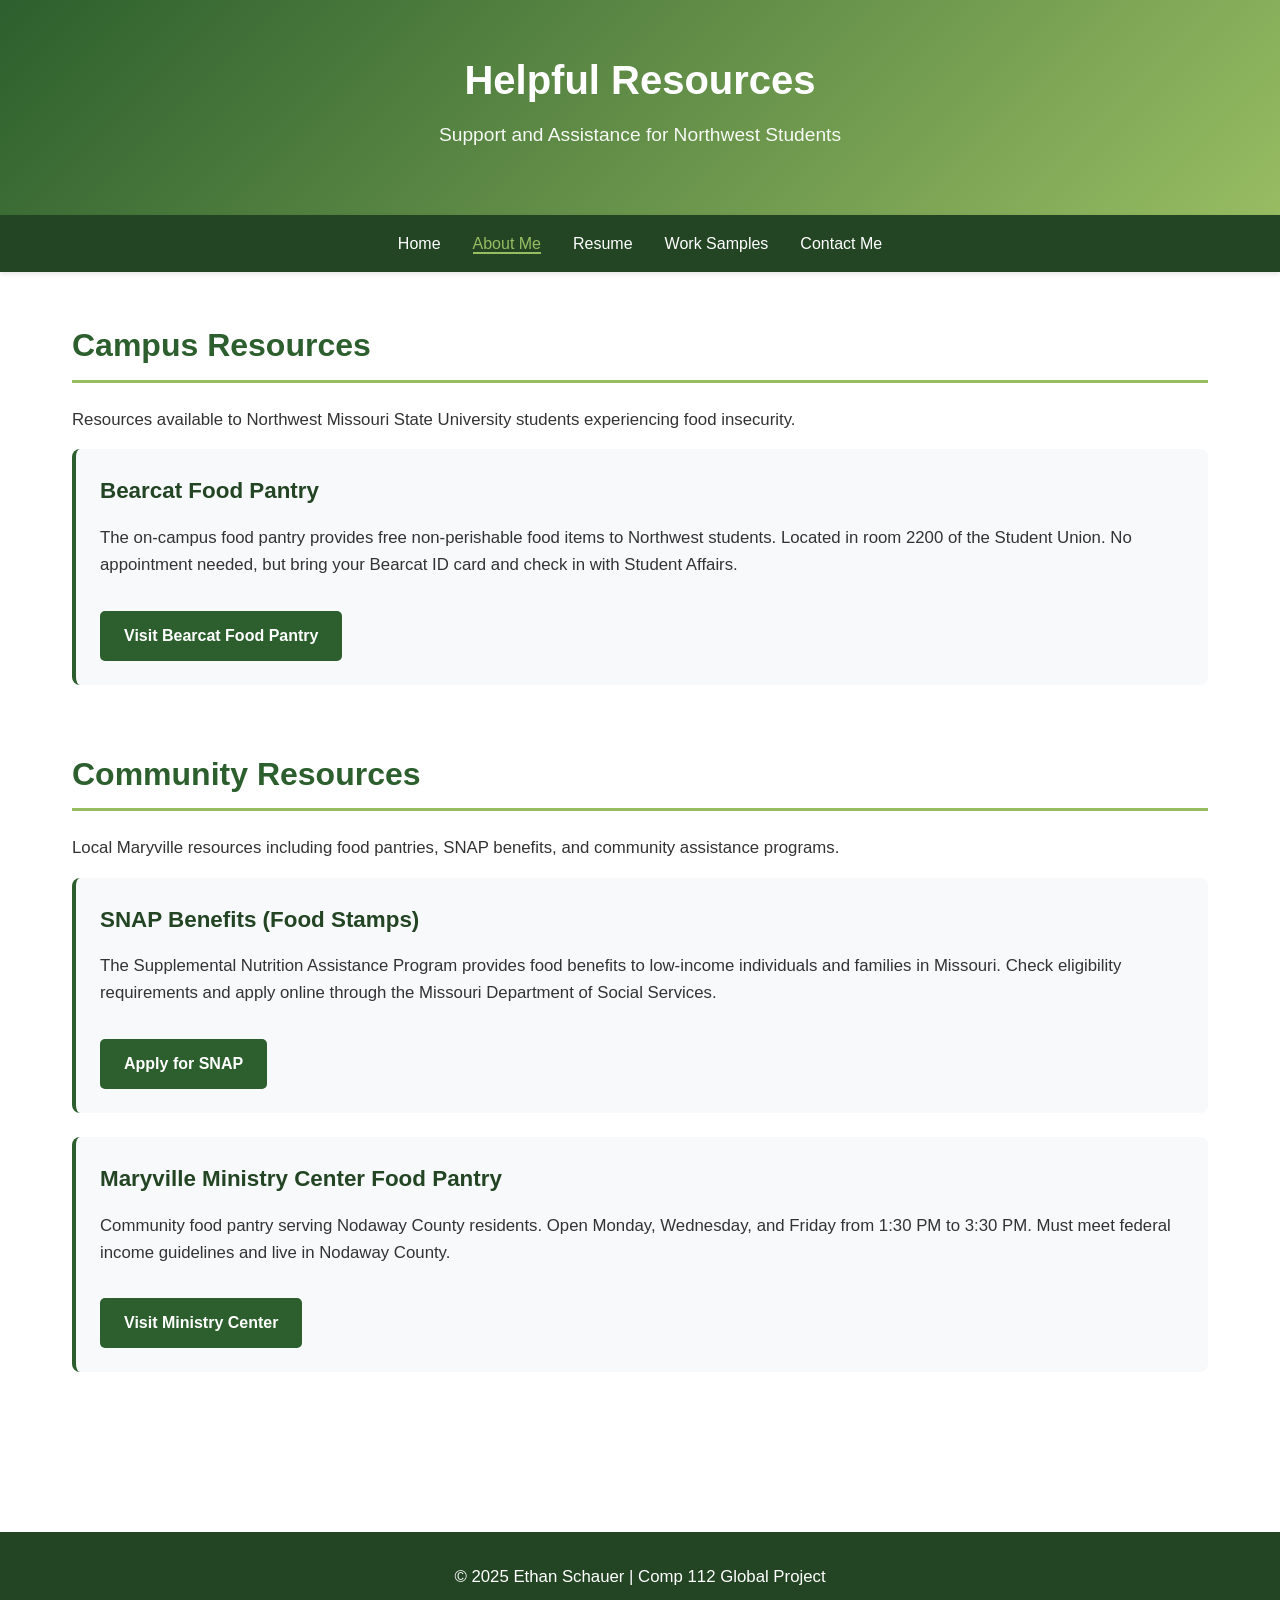
==== about-me.html @ 9686998f "Start" ====
<!DOCTYPE html>
<html lang="en">
<head>
    <meta charset="UTF-8">
    <meta name="viewport" content="width=device-width, initial-scale=1.0">
    <title>Helpful Resources - Food Insecurity at Northwest</title>
    <style>
        * {
            margin: 0;
            padding: 0;
            box-sizing: border-box;
        }

        body {
            font-family: 'Segoe UI', Tahoma, Geneva, Verdana, sans-serif;
            line-height: 1.6;
            color: #333;
        }

        header {
            background: linear-gradient(135deg, #2c5f2d 0%, #97bc62 100%);
            color: white;
            padding: 3rem 2rem;
            text-align: center;
            box-shadow: 0 2px 10px rgba(0,0,0,0.1);
        }

        header h1 {
            font-size: 2.5rem;
            margin-bottom: 0.5rem;
        }

        header p {
            font-size: 1.2rem;
            opacity: 0.95;
        }

        nav {
            background: #234524;
            padding: 1rem;
            position: sticky;
            top: 0;
            z-index: 100;
            box-shadow: 0 2px 5px rgba(0,0,0,0.1);
        }

        nav ul {
            list-style: none;
            display: flex;
            justify-content: center;
            flex-wrap: wrap;
            gap: 2rem;
        }

        nav a {
            color: white;
            text-decoration: none;
            font-weight: 500;
            transition: color 0.3s;
        }

        nav a:hover {
            color: #97bc62;
        }

        nav a.active {
            color: #97bc62;
            border-bottom: 2px solid #97bc62;
        }

        .container {
            max-width: 1200px;
            margin: 0 auto;
            padding: 3rem 2rem;
        }

        section {
            margin-bottom: 4rem;
        }

        h2 {
            color: #2c5f2d;
            font-size: 2rem;
            margin-bottom: 1.5rem;
            border-bottom: 3px solid #97bc62;
            padding-bottom: 0.5rem;
        }

        h3 {
            color: #234524;
            font-size: 1.4rem;
            margin: 1.5rem 0 1rem;
        }

        p {
            margin-bottom: 1rem;
            font-size: 1.05rem;
        }

        .resource-card {
            background: #f8f9fa;
            padding: 1.5rem;
            border-radius: 8px;
            border-left: 4px solid #2c5f2d;
            margin-bottom: 1.5rem;
        }

        .resource-card h3 {
            margin-top: 0;
        }

        .btn {
            display: inline-block;
            background: #2c5f2d;
            color: white;
            padding: 0.75rem 1.5rem;
            border-radius: 5px;
            text-decoration: none;
            font-weight: bold;
            margin-top: 1rem;
            transition: background 0.3s, transform 0.3s;
        }

        .btn:hover {
            background: #234524;
            transform: translateY(-2px);
        }

        .info-grid {
            display: grid;
            grid-template-columns: repeat(auto-fit, minmax(300px, 1fr));
            gap: 2rem;
            margin: 2rem 0;
        }

        footer {
            background: #234524;
            color: white;
            text-align: center;
            padding: 2rem;
            margin-top: 3rem;
        }

        @media (max-width: 768px) {
            header h1 {
                font-size: 2rem;
            }

            nav ul {
                flex-direction: column;
                gap: 0.5rem;
            }

            .container {
                padding: 2rem 1rem;
            }
        }
    </style>
</head>
<body>
    <header>
        <h1>Helpful Resources</h1>
        <p>Support and Assistance for Northwest Students</p>
    </header>

    <nav>
        <ul>
            <li><a href="index.html">Home</a></li>
            <li><a href="about-me.html" class="active">About Me</a></li>
            <li><a href="resume.html">Resume</a></li>
            <li><a href="work-samples.html">Work Samples</a></li>
            <li><a href="contact.html">Contact Me</a></li>
        </ul>
    </nav>

    <div class="container">
        <section>
            <h2>Campus Resources</h2>
            <p>Resources available to Northwest Missouri State University students experiencing food insecurity.</p>
        
            <div class="resource-card">
                <h3>Bearcat Food Pantry</h3>
                <p>The on-campus food pantry provides free non-perishable food items to Northwest students. Located in room 2200 of the Student Union. No appointment needed, but bring your Bearcat ID card and check in with Student Affairs.</p>
                <a href="https://www.nwmissouri.edu/studentaffairs/foodpantry/index.htm" class="btn" target="_blank">Visit Bearcat Food Pantry</a>
            </div>
        </section>

        <section>
            <h2>Community Resources</h2>
            <p>Local Maryville resources including food pantries, SNAP benefits, and community assistance programs.</p>
        
            <div class="resource-card">
                <h3>SNAP Benefits (Food Stamps)</h3>
                <p>The Supplemental Nutrition Assistance Program provides food benefits to low-income individuals and families in Missouri. Check eligibility requirements and apply online through the Missouri Department of Social Services.</p>
                <a href="https://mydss.mo.gov/food-assistance/apply-for-snap" class="btn" target="_blank">Apply for SNAP</a>
            </div>
        
            <div class="resource-card">
                <h3>Maryville Ministry Center Food Pantry</h3>
                <p>Community food pantry serving Nodaway County residents. Open Monday, Wednesday, and Friday from 1:30 PM to 3:30 PM. Must meet federal income guidelines and live in Nodaway County.</p>
                <a href="https://www.maryvilleministrycenter.com/" class="btn" target="_blank">Visit Ministry Center</a>
            </div>
        </section>
    </div>

    <footer>
        <p>&copy;  2025 Ethan Schauer | Comp 112 Global Project</p>
    </footer>
</body>
</html>
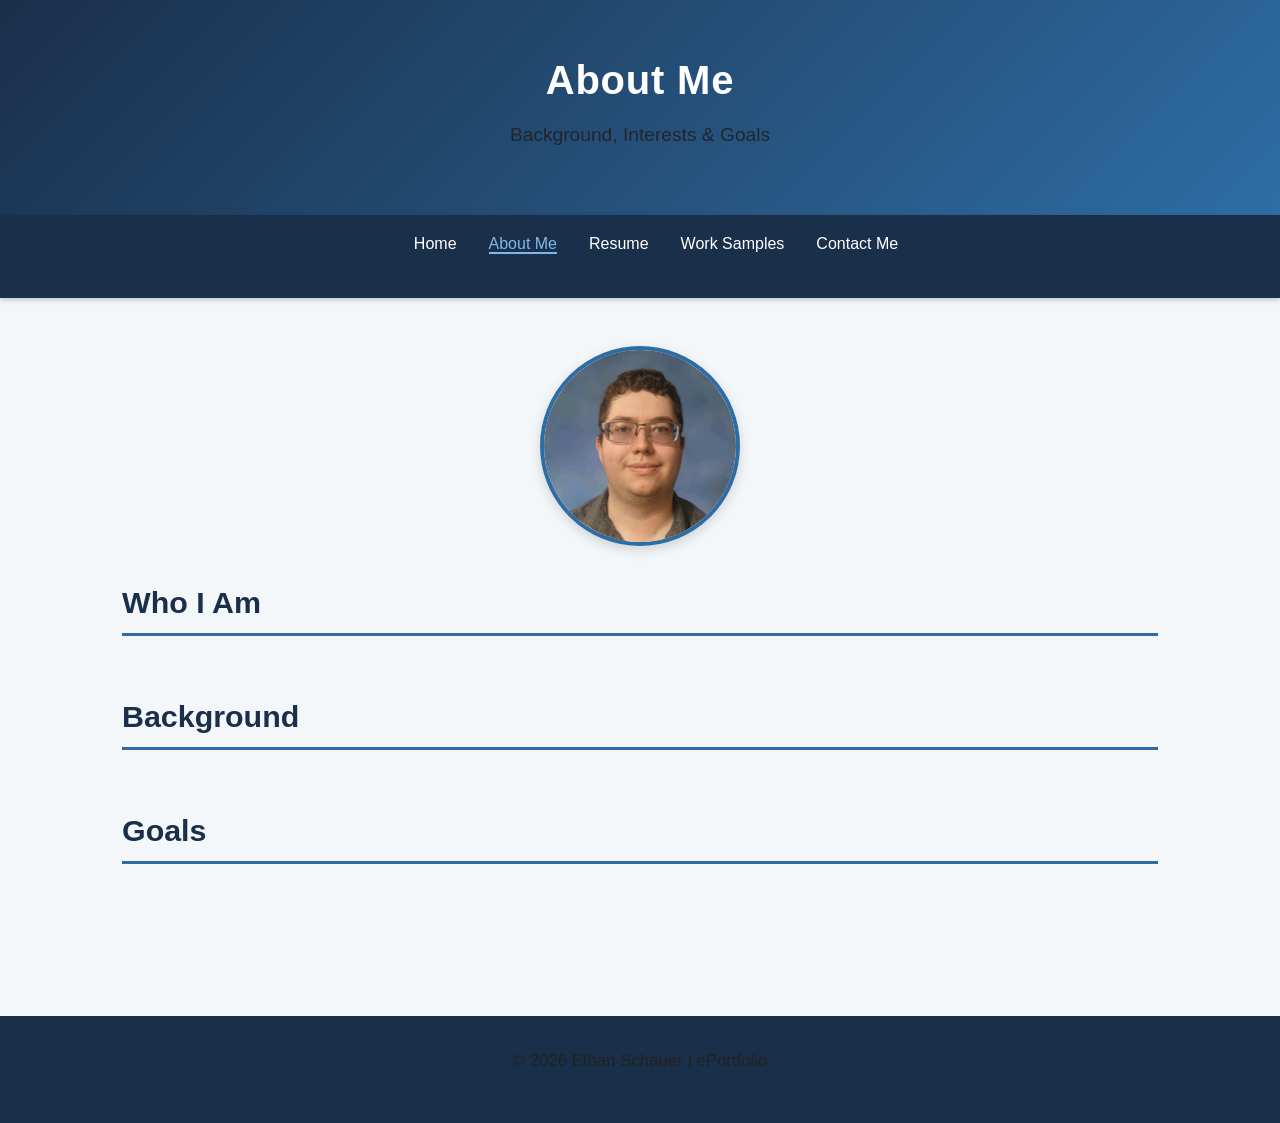
==== commit 21f4c8a6: "css redux 1" ====
--- a/about-me.html
+++ b/about-me.html
@@ -3,164 +3,14 @@
 <head>
     <meta charset="UTF-8">
     <meta name="viewport" content="width=device-width, initial-scale=1.0">
-    <title>Helpful Resources - Food Insecurity at Northwest</title>
-    <style>
-        * {
-            margin: 0;
-            padding: 0;
-            box-sizing: border-box;
-        }
-
-        body {
-            font-family: 'Segoe UI', Tahoma, Geneva, Verdana, sans-serif;
-            line-height: 1.6;
-            color: #333;
-        }
-
-        header {
-            background: linear-gradient(135deg, #2c5f2d 0%, #97bc62 100%);
-            color: white;
-            padding: 3rem 2rem;
-            text-align: center;
-            box-shadow: 0 2px 10px rgba(0,0,0,0.1);
-        }
-
-        header h1 {
-            font-size: 2.5rem;
-            margin-bottom: 0.5rem;
-        }
-
-        header p {
-            font-size: 1.2rem;
-            opacity: 0.95;
-        }
-
-        nav {
-            background: #234524;
-            padding: 1rem;
-            position: sticky;
-            top: 0;
-            z-index: 100;
-            box-shadow: 0 2px 5px rgba(0,0,0,0.1);
-        }
-
-        nav ul {
-            list-style: none;
-            display: flex;
-            justify-content: center;
-            flex-wrap: wrap;
-            gap: 2rem;
-        }
-
-        nav a {
-            color: white;
-            text-decoration: none;
-            font-weight: 500;
-            transition: color 0.3s;
-        }
-
-        nav a:hover {
-            color: #97bc62;
-        }
-
-        nav a.active {
-            color: #97bc62;
-            border-bottom: 2px solid #97bc62;
-        }
-
-        .container {
-            max-width: 1200px;
-            margin: 0 auto;
-            padding: 3rem 2rem;
-        }
-
-        section {
-            margin-bottom: 4rem;
-        }
-
-        h2 {
-            color: #2c5f2d;
-            font-size: 2rem;
-            margin-bottom: 1.5rem;
-            border-bottom: 3px solid #97bc62;
-            padding-bottom: 0.5rem;
-        }
-
-        h3 {
-            color: #234524;
-            font-size: 1.4rem;
-            margin: 1.5rem 0 1rem;
-        }
-
-        p {
-            margin-bottom: 1rem;
-            font-size: 1.05rem;
-        }
-
-        .resource-card {
-            background: #f8f9fa;
-            padding: 1.5rem;
-            border-radius: 8px;
-            border-left: 4px solid #2c5f2d;
-            margin-bottom: 1.5rem;
-        }
-
-        .resource-card h3 {
-            margin-top: 0;
-        }
-
-        .btn {
-            display: inline-block;
-            background: #2c5f2d;
-            color: white;
-            padding: 0.75rem 1.5rem;
-            border-radius: 5px;
-            text-decoration: none;
-            font-weight: bold;
-            margin-top: 1rem;
-            transition: background 0.3s, transform 0.3s;
-        }
-
-        .btn:hover {
-            background: #234524;
-            transform: translateY(-2px);
-        }
-
-        .info-grid {
-            display: grid;
-            grid-template-columns: repeat(auto-fit, minmax(300px, 1fr));
-            gap: 2rem;
-            margin: 2rem 0;
-        }
-
-        footer {
-            background: #234524;
-            color: white;
-            text-align: center;
-            padding: 2rem;
-            margin-top: 3rem;
-        }
-
-        @media (max-width: 768px) {
-            header h1 {
-                font-size: 2rem;
-            }
-
-            nav ul {
-                flex-direction: column;
-                gap: 0.5rem;
-            }
-
-            .container {
-                padding: 2rem 1rem;
-            }
-        }
-    </style>
+    <title>About Me | Ethan Schauer</title>
+    <link rel="stylesheet" href="styles.css">
 </head>
 <body>
+
     <header>
-        <h1>Helpful Resources</h1>
-        <p>Support and Assistance for Northwest Students</p>
+        <h1>About Me</h1>
+        <p>Background, Interests &amp; Goals</p>
     </header>
 
     <nav>
@@ -174,37 +24,28 @@
     </nav>
 
     <div class="container">
-        <section>
-            <h2>Campus Resources</h2>
-            <p>Resources available to Northwest Missouri State University students experiencing food insecurity.</p>
-        
-            <div class="resource-card">
-                <h3>Bearcat Food Pantry</h3>
-                <p>The on-campus food pantry provides free non-perishable food items to Northwest students. Located in room 2200 of the Student Union. No appointment needed, but bring your Bearcat ID card and check in with Student Affairs.</p>
-                <a href="https://www.nwmissouri.edu/studentaffairs/foodpantry/index.htm" class="btn" target="_blank">Visit Bearcat Food Pantry</a>
-            </div>
+
+        <section id="bio">
+            <img src="headshot.jpg" alt="Ethan Schauer" class="about-photo">
+            <h2>Who I Am</h2>
+            <p><!-- Biography placeholder --></p>
         </section>
 
-        <section>
-            <h2>Community Resources</h2>
-            <p>Local Maryville resources including food pantries, SNAP benefits, and community assistance programs.</p>
-        
-            <div class="resource-card">
-                <h3>SNAP Benefits (Food Stamps)</h3>
-                <p>The Supplemental Nutrition Assistance Program provides food benefits to low-income individuals and families in Missouri. Check eligibility requirements and apply online through the Missouri Department of Social Services.</p>
-                <a href="https://mydss.mo.gov/food-assistance/apply-for-snap" class="btn" target="_blank">Apply for SNAP</a>
-            </div>
-        
-            <div class="resource-card">
-                <h3>Maryville Ministry Center Food Pantry</h3>
-                <p>Community food pantry serving Nodaway County residents. Open Monday, Wednesday, and Friday from 1:30 PM to 3:30 PM. Must meet federal income guidelines and live in Nodaway County.</p>
-                <a href="https://www.maryvilleministrycenter.com/" class="btn" target="_blank">Visit Ministry Center</a>
-            </div>
+        <section id="background">
+            <h2>Background</h2>
+            <p><!-- Additional background placeholder --></p>
         </section>
+
+        <section id="goals">
+            <h2>Goals</h2>
+            <p><!-- Career goals placeholder --></p>
+        </section>
+
     </div>
 
     <footer>
-        <p>&copy;  2025 Ethan Schauer | Comp 112 Global Project</p>
+        <p>&copy; 2026 Ethan Schauer | ePortfolio</p>
     </footer>
+
 </body>
-</html>+</html>
--- a/styles.css
+++ b/styles.css
@@ -0,0 +1,305 @@
+/* ============================================
+   Ethan Schauer - ePortfolio Stylesheet
+   Color Scheme: Navy & Steel Blue (Option A)
+   ============================================ */
+
+/* --- Color Variables --- */
+:root {
+    --navy:       #1a2f4a;   /* Header, footer, nav background */
+    --steel-blue: #2e6da4;   /* Accent, buttons, section borders */
+    --steel-hover:#245a8a;   /* Button hover */
+    --light-blue: #e8f1f8;   /* Card backgrounds */
+    --text-dark:  #222222;   /* Body text */
+    --text-light: #ffffff;   /* Text on dark backgrounds */
+    --text-muted: #555555;   /* Secondary text */
+    --border:     #d0dce8;   /* Subtle borders */
+    --bg:         #f4f7fa;   /* Page background */
+}
+
+/* --- Reset --- */
+* {
+    margin: 0;
+    padding: 0;
+    box-sizing: border-box;
+}
+
+/* --- Base --- */
+body {
+    font-family: 'Segoe UI', Tahoma, Geneva, Verdana, sans-serif;
+    line-height: 1.6;
+    color: var(--text-dark);
+    background-color: var(--bg);
+}
+
+/* --- Header --- */
+header {
+    background: linear-gradient(135deg, var(--navy) 0%, var(--steel-blue) 100%);
+    color: var(--text-light);
+    padding: 3rem 2rem;
+    text-align: center;
+    box-shadow: 0 2px 10px rgba(0,0,0,0.15);
+}
+
+header h1 {
+    font-size: 2.5rem;
+    margin-bottom: 0.5rem;
+    letter-spacing: 0.02em;
+}
+
+header p {
+    font-size: 1.2rem;
+    opacity: 0.9;
+}
+
+/* --- Navigation --- */
+nav {
+    background: var(--navy);
+    padding: 1rem;
+    position: sticky;
+    top: 0;
+    z-index: 100;
+    box-shadow: 0 2px 5px rgba(0,0,0,0.2);
+}
+
+nav ul {
+    list-style: none;
+    display: flex;
+    justify-content: center;
+    flex-wrap: wrap;
+    gap: 2rem;
+}
+
+nav a {
+    color: var(--text-light);
+    text-decoration: none;
+    font-weight: 500;
+    font-size: 1rem;
+    transition: color 0.3s;
+}
+
+nav a:hover {
+    color: #7eb8e8;
+}
+
+nav a.active {
+    color: #7eb8e8;
+    border-bottom: 2px solid #7eb8e8;
+}
+
+/* --- Layout --- */
+.container {
+    max-width: 1100px;
+    margin: 0 auto;
+    padding: 3rem 2rem;
+}
+
+section {
+    margin-bottom: 3.5rem;
+}
+
+/* --- Typography --- */
+h2 {
+    color: var(--navy);
+    font-size: 1.9rem;
+    margin-bottom: 1.25rem;
+    border-bottom: 3px solid var(--steel-blue);
+    padding-bottom: 0.4rem;
+}
+
+h3 {
+    color: var(--steel-blue);
+    font-size: 1.3rem;
+    margin: 1.25rem 0 0.75rem;
+}
+
+p {
+    margin-bottom: 1rem;
+    font-size: 1.05rem;
+    color: var(--text-dark);
+}
+
+ul {
+    margin-left: 2rem;
+    margin-bottom: 1rem;
+}
+
+li {
+    margin-bottom: 0.5rem;
+    font-size: 1.05rem;
+}
+
+/* --- Cards --- */
+.card {
+    background: white;
+    padding: 1.5rem;
+    border-radius: 8px;
+    border-left: 4px solid var(--steel-blue);
+    margin-bottom: 1.5rem;
+    box-shadow: 0 2px 6px rgba(0,0,0,0.06);
+}
+
+.card h3 {
+    margin-top: 0;
+}
+
+/* --- Grid Layouts --- */
+.grid {
+    display: grid;
+    grid-template-columns: repeat(auto-fit, minmax(280px, 1fr));
+    gap: 2rem;
+    margin: 2rem 0;
+}
+
+/* --- Buttons --- */
+.btn {
+    display: inline-block;
+    background: var(--steel-blue);
+    color: var(--text-light);
+    padding: 0.75rem 1.5rem;
+    border-radius: 5px;
+    text-decoration: none;
+    font-weight: bold;
+    margin-top: 1rem;
+    transition: background 0.3s, transform 0.3s;
+}
+
+.btn:hover {
+    background: var(--steel-hover);
+    transform: translateY(-2px);
+}
+
+/* --- Hero / CTA Section --- */
+.cta-section {
+    background: linear-gradient(135deg, var(--navy) 0%, var(--steel-blue) 100%);
+    color: var(--text-light);
+    padding: 3rem;
+    border-radius: 10px;
+    text-align: center;
+    margin-top: 3rem;
+}
+
+.cta-section h2 {
+    color: var(--text-light);
+    border: none;
+    font-size: 2rem;
+    margin-bottom: 1rem;
+}
+
+.cta-section p {
+    color: var(--text-light);
+    font-size: 1.15rem;
+    margin-bottom: 2rem;
+}
+
+.btn-light {
+    display: inline-block;
+    background: white;
+    color: var(--navy);
+    padding: 0.85rem 2rem;
+    border-radius: 5px;
+    text-decoration: none;
+    font-weight: bold;
+    margin: 0.5rem;
+    transition: transform 0.3s, box-shadow 0.3s;
+}
+
+.btn-light:hover {
+    transform: translateY(-2px);
+    box-shadow: 0 4px 10px rgba(0,0,0,0.2);
+}
+
+/* --- Resume Page --- */
+.resume-embed {
+    width: 100%;
+    height: 800px;
+    border: 1px solid var(--border);
+    border-radius: 8px;
+    margin-top: 1rem;
+}
+
+/* --- Work Samples Page --- */
+.sample-card {
+    background: white;
+    border-radius: 10px;
+    padding: 1.75rem;
+    border-left: 4px solid var(--steel-blue);
+    box-shadow: 0 2px 8px rgba(0,0,0,0.07);
+    margin-bottom: 2rem;
+}
+
+.sample-card h3 {
+    margin-top: 0;
+    font-size: 1.35rem;
+}
+
+.sample-tag {
+    display: inline-block;
+    background: var(--light-blue);
+    color: var(--steel-blue);
+    font-size: 0.85rem;
+    font-weight: bold;
+    padding: 0.2rem 0.65rem;
+    border-radius: 20px;
+    margin-bottom: 0.75rem;
+}
+
+/* --- Contact Page --- */
+.contact-card {
+    background: white;
+    border-radius: 10px;
+    padding: 2rem;
+    text-align: center;
+    box-shadow: 0 2px 8px rgba(0,0,0,0.07);
+    border-top: 4px solid var(--steel-blue);
+}
+
+.contact-card h3 {
+    margin-top: 0;
+}
+
+/* --- About Page --- */
+.about-photo {
+    display: block;
+    width: 200px;
+    height: 200px;
+    object-fit: cover;
+    border-radius: 50%;
+    border: 4px solid var(--steel-blue);
+    margin: 0 auto 2rem auto;
+    box-shadow: 0 4px 12px rgba(0,0,0,0.15);
+}
+
+/* --- Footer --- */
+footer {
+    background: var(--navy);
+    color: var(--text-light);
+    text-align: center;
+    padding: 2rem;
+    margin-top: 3rem;
+    font-size: 0.95rem;
+}
+
+/* --- Responsive --- */
+@media (max-width: 768px) {
+    header h1 {
+        font-size: 1.9rem;
+    }
+
+    nav ul {
+        flex-direction: column;
+        align-items: center;
+        gap: 0.75rem;
+    }
+
+    .container {
+        padding: 2rem 1rem;
+    }
+
+    .cta-section {
+        padding: 2rem 1rem;
+    }
+
+    .resume-embed {
+        height: 500px;
+    }
+}
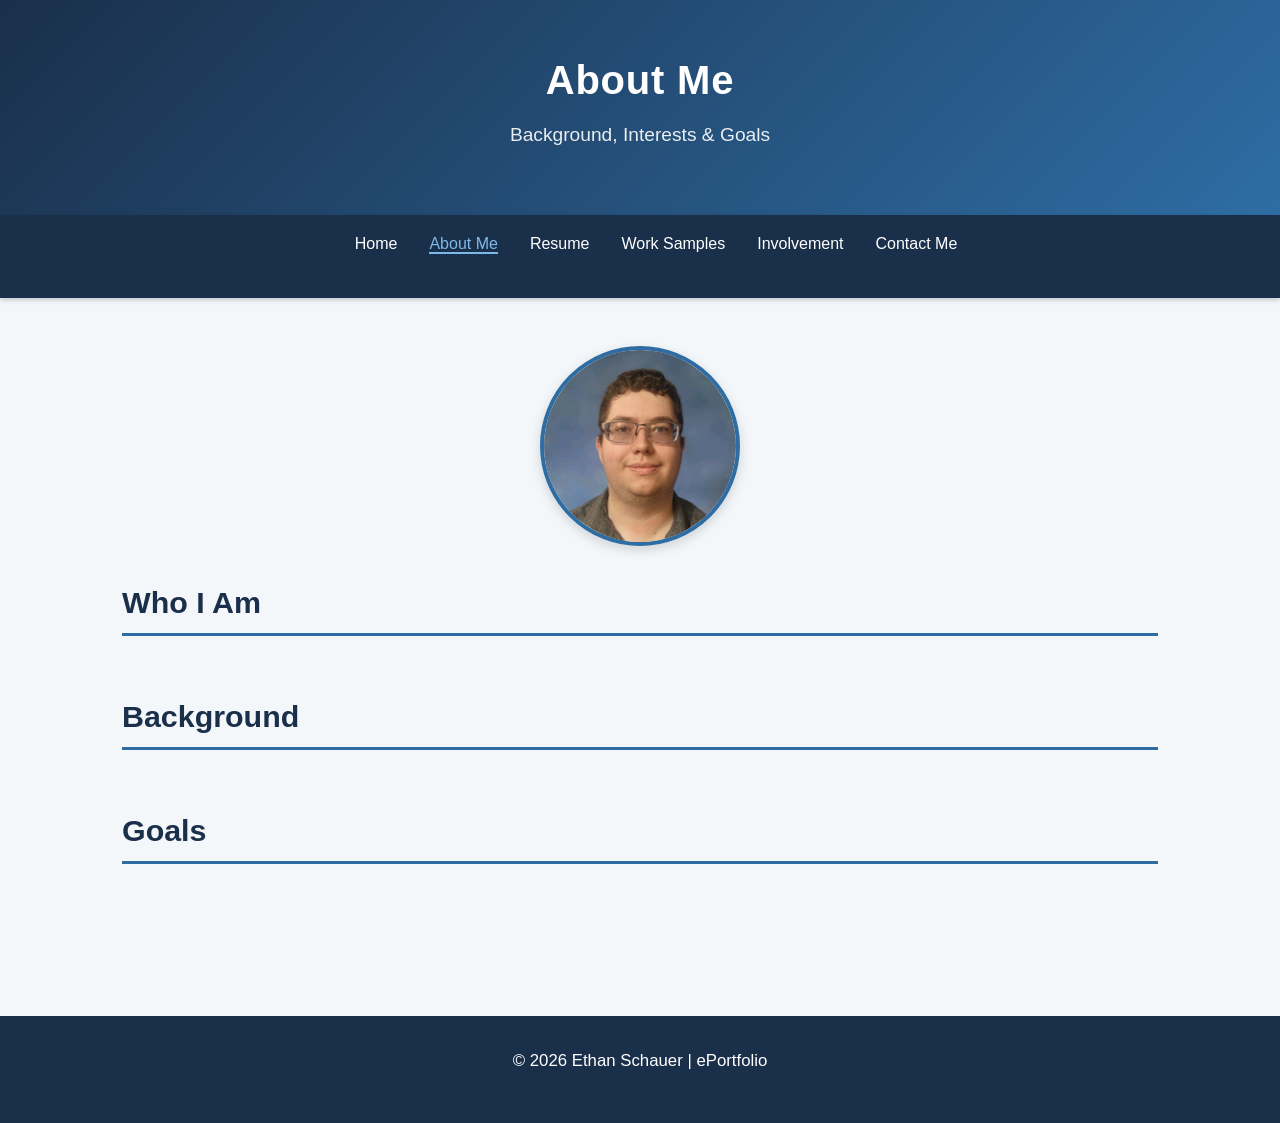
==== commit a0e9c944: "Added involvement.html and updated nav" ====
--- a/about-me.html
+++ b/about-me.html
@@ -19,6 +19,7 @@
             <li><a href="about-me.html" class="active">About Me</a></li>
             <li><a href="resume.html">Resume</a></li>
             <li><a href="work-samples.html">Work Samples</a></li>
+            <li><a href="involvement.html">Involvement</a></li>
             <li><a href="contact.html">Contact Me</a></li>
         </ul>
     </nav>
--- a/styles.css
+++ b/styles.css
@@ -49,6 +49,7 @@
 header p {
     font-size: 1.2rem;
     opacity: 0.9;
+    color: var(--text-light);
 }
 
 /* --- Navigation --- */
@@ -279,6 +280,10 @@
     font-size: 0.95rem;
 }
 
+footer p {
+    color: var(--text-light);
+}
+
 /* --- Responsive --- */
 @media (max-width: 768px) {
     header h1 {
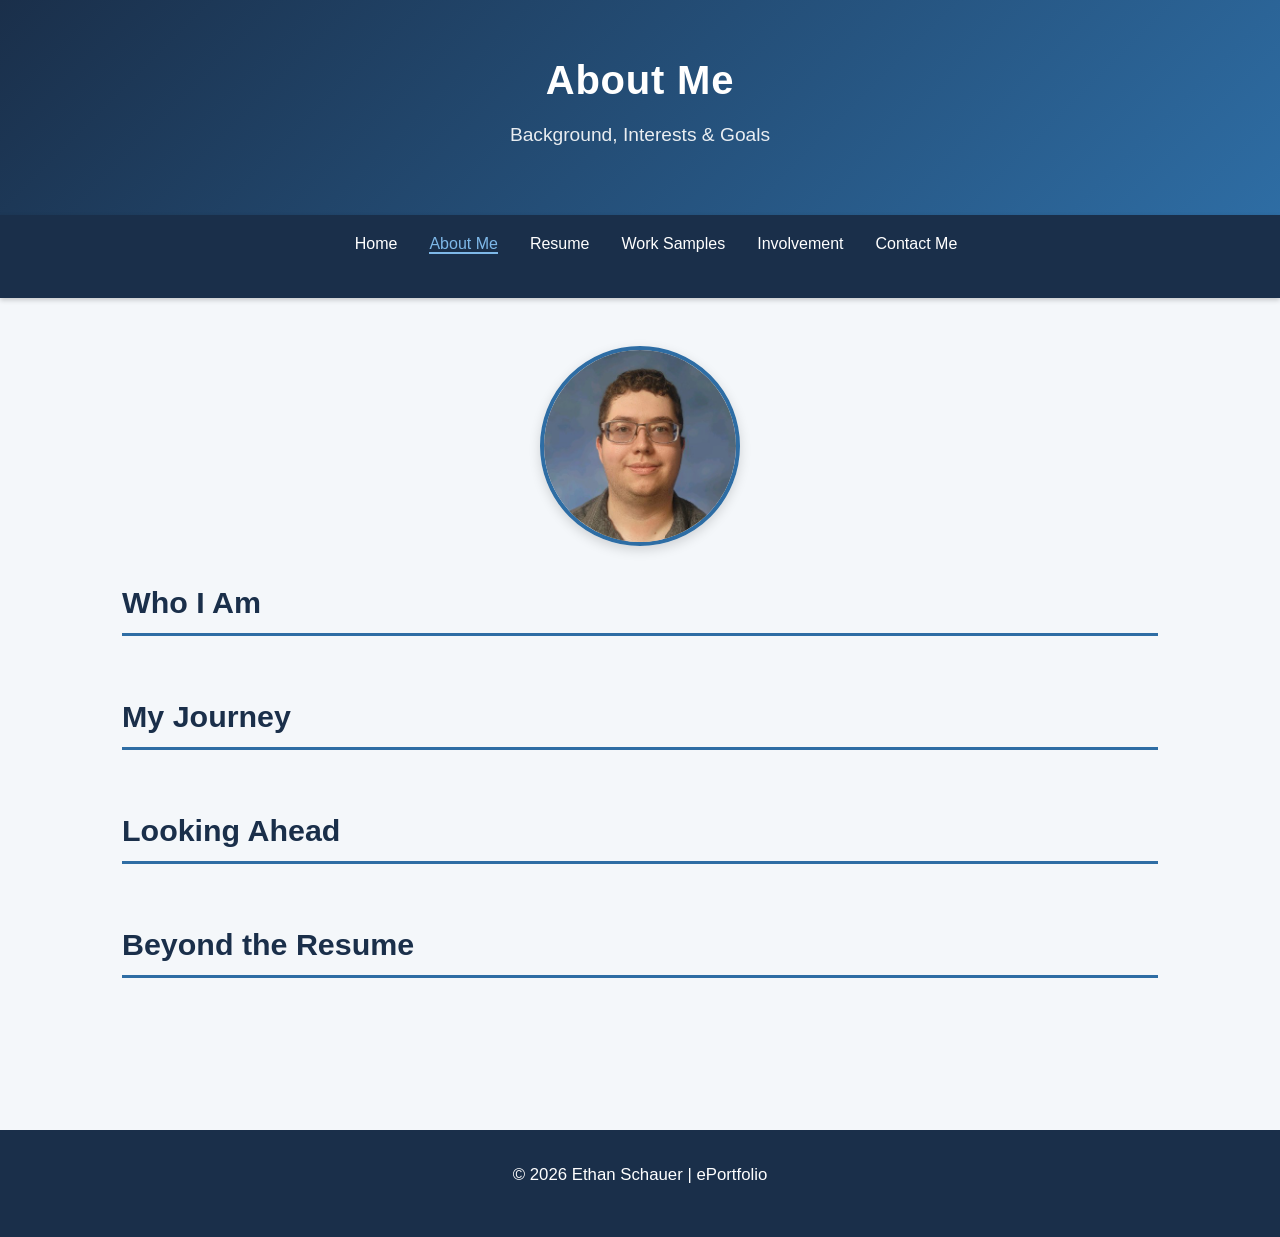
==== commit c6c86b9c: "about-me section cleanup" ====
--- a/about-me.html
+++ b/about-me.html
@@ -32,13 +32,18 @@
             <p><!-- Biography placeholder --></p>
         </section>
 
-        <section id="background">
-            <h2>Background</h2>
+        <section id="my-journey">
+            <h2>My Journey</h2>
             <p><!-- Additional background placeholder --></p>
         </section>
 
-        <section id="goals">
-            <h2>Goals</h2>
+        <section id="looking-ahead">
+            <h2>Looking Ahead</h2>
+            <p><!-- Career goals placeholder --></p>
+        </section>
+
+        <section id="beyond-the-resume">
+            <h2>Beyond the Resume</h2>
             <p><!-- Career goals placeholder --></p>
         </section>
 
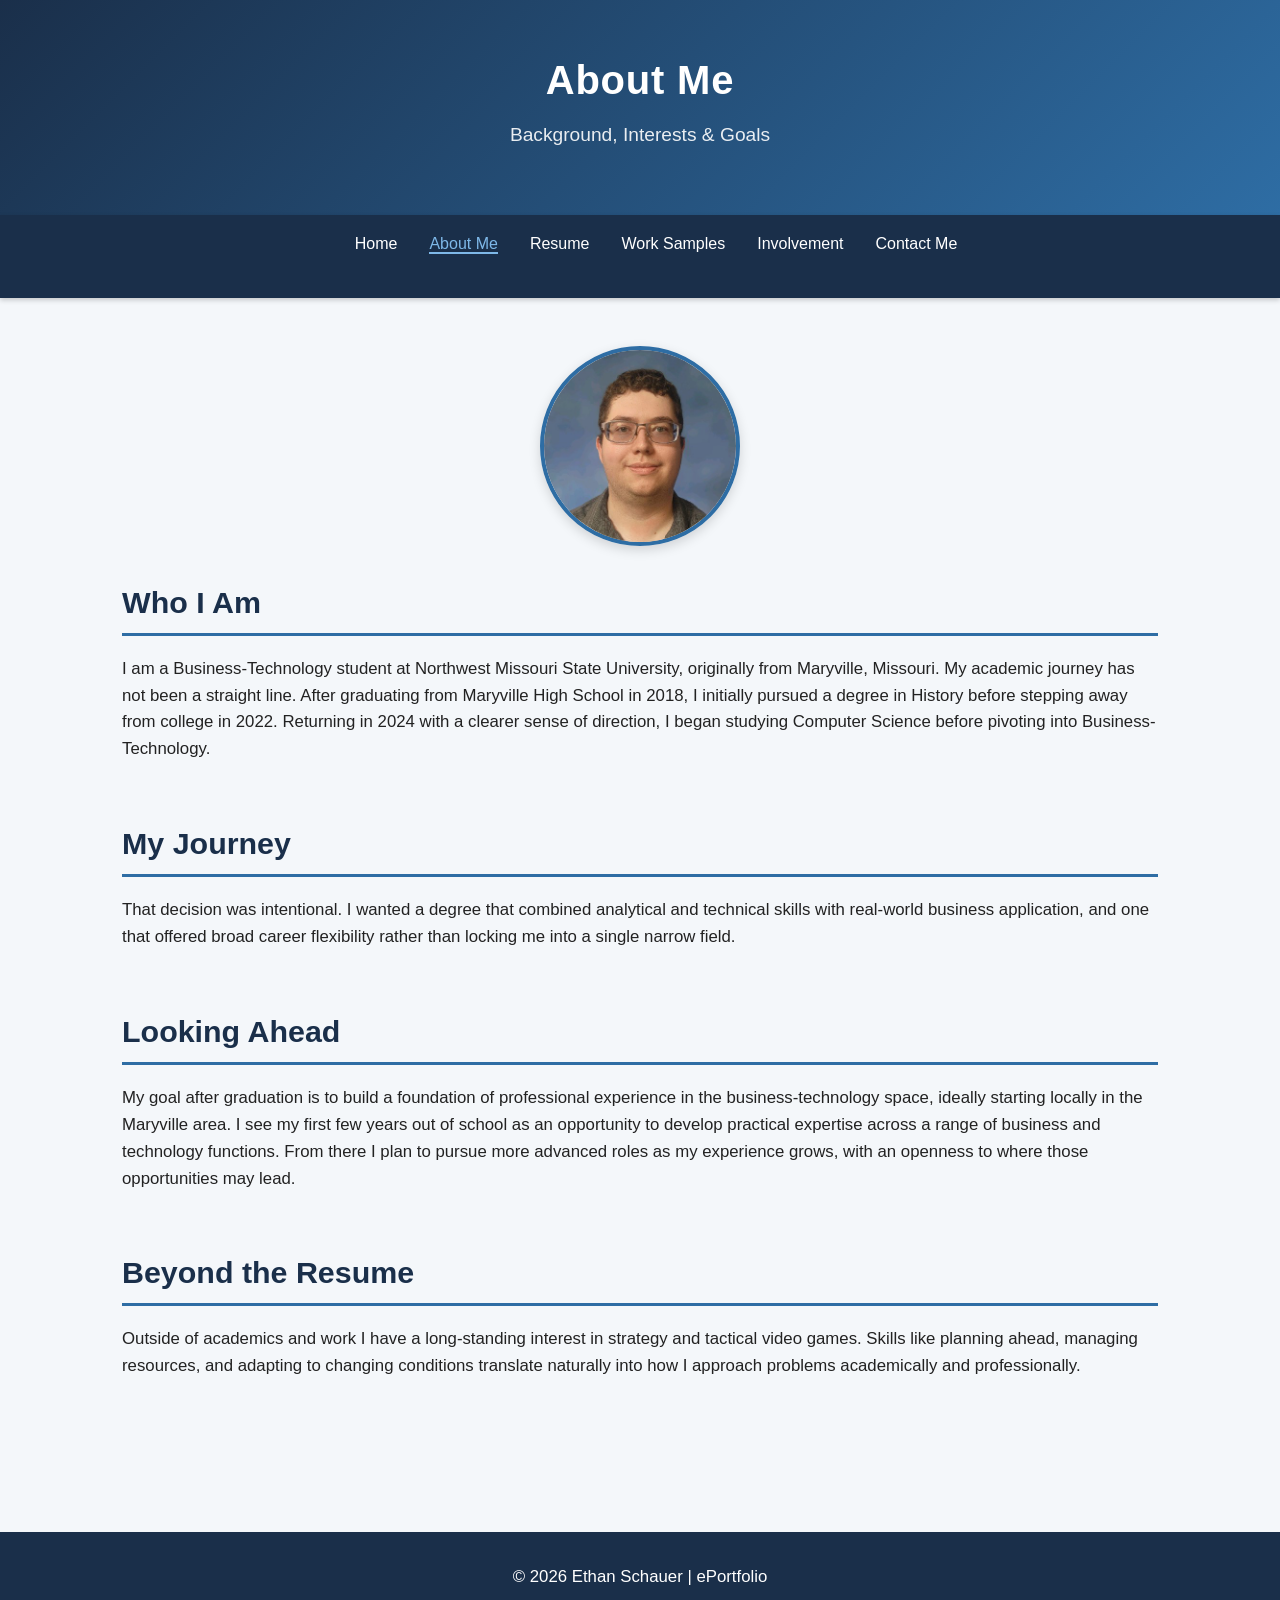
==== commit b7f02ced: "about-me plain text" ====
--- a/about-me.html
+++ b/about-me.html
@@ -29,22 +29,22 @@
         <section id="bio">
             <img src="headshot.jpg" alt="Ethan Schauer" class="about-photo">
             <h2>Who I Am</h2>
-            <p><!-- Biography placeholder --></p>
+            <p>I am a Business-Technology student at Northwest Missouri State University, originally from Maryville, Missouri. My academic journey has not been a straight line. After graduating from Maryville High School in 2018, I initially pursued a degree in History before stepping away from college in 2022. Returning in 2024 with a clearer sense of direction, I began studying Computer Science before pivoting into Business-Technology.</p>
         </section>
 
         <section id="my-journey">
             <h2>My Journey</h2>
-            <p><!-- Additional background placeholder --></p>
+            <p>That decision was intentional. I wanted a degree that combined analytical and technical skills with real-world business application, and one that offered broad career flexibility rather than locking me into a single narrow field.</p>
         </section>
 
         <section id="looking-ahead">
             <h2>Looking Ahead</h2>
-            <p><!-- Career goals placeholder --></p>
+            <p>My goal after graduation is to build a foundation of professional experience in the business-technology space, ideally starting locally in the Maryville area. I see my first few years out of school as an opportunity to develop practical expertise across a range of business and technology functions. From there I plan to pursue more advanced roles as my experience grows, with an openness to where those opportunities may lead.</p>
         </section>
 
         <section id="beyond-the-resume">
             <h2>Beyond the Resume</h2>
-            <p><!-- Career goals placeholder --></p>
+            <p>Outside of academics and work I have a long-standing interest in strategy and tactical video games. Skills like planning ahead, managing resources, and adapting to changing conditions translate naturally into how I approach problems academically and professionally.</p>
         </section>
 
     </div>
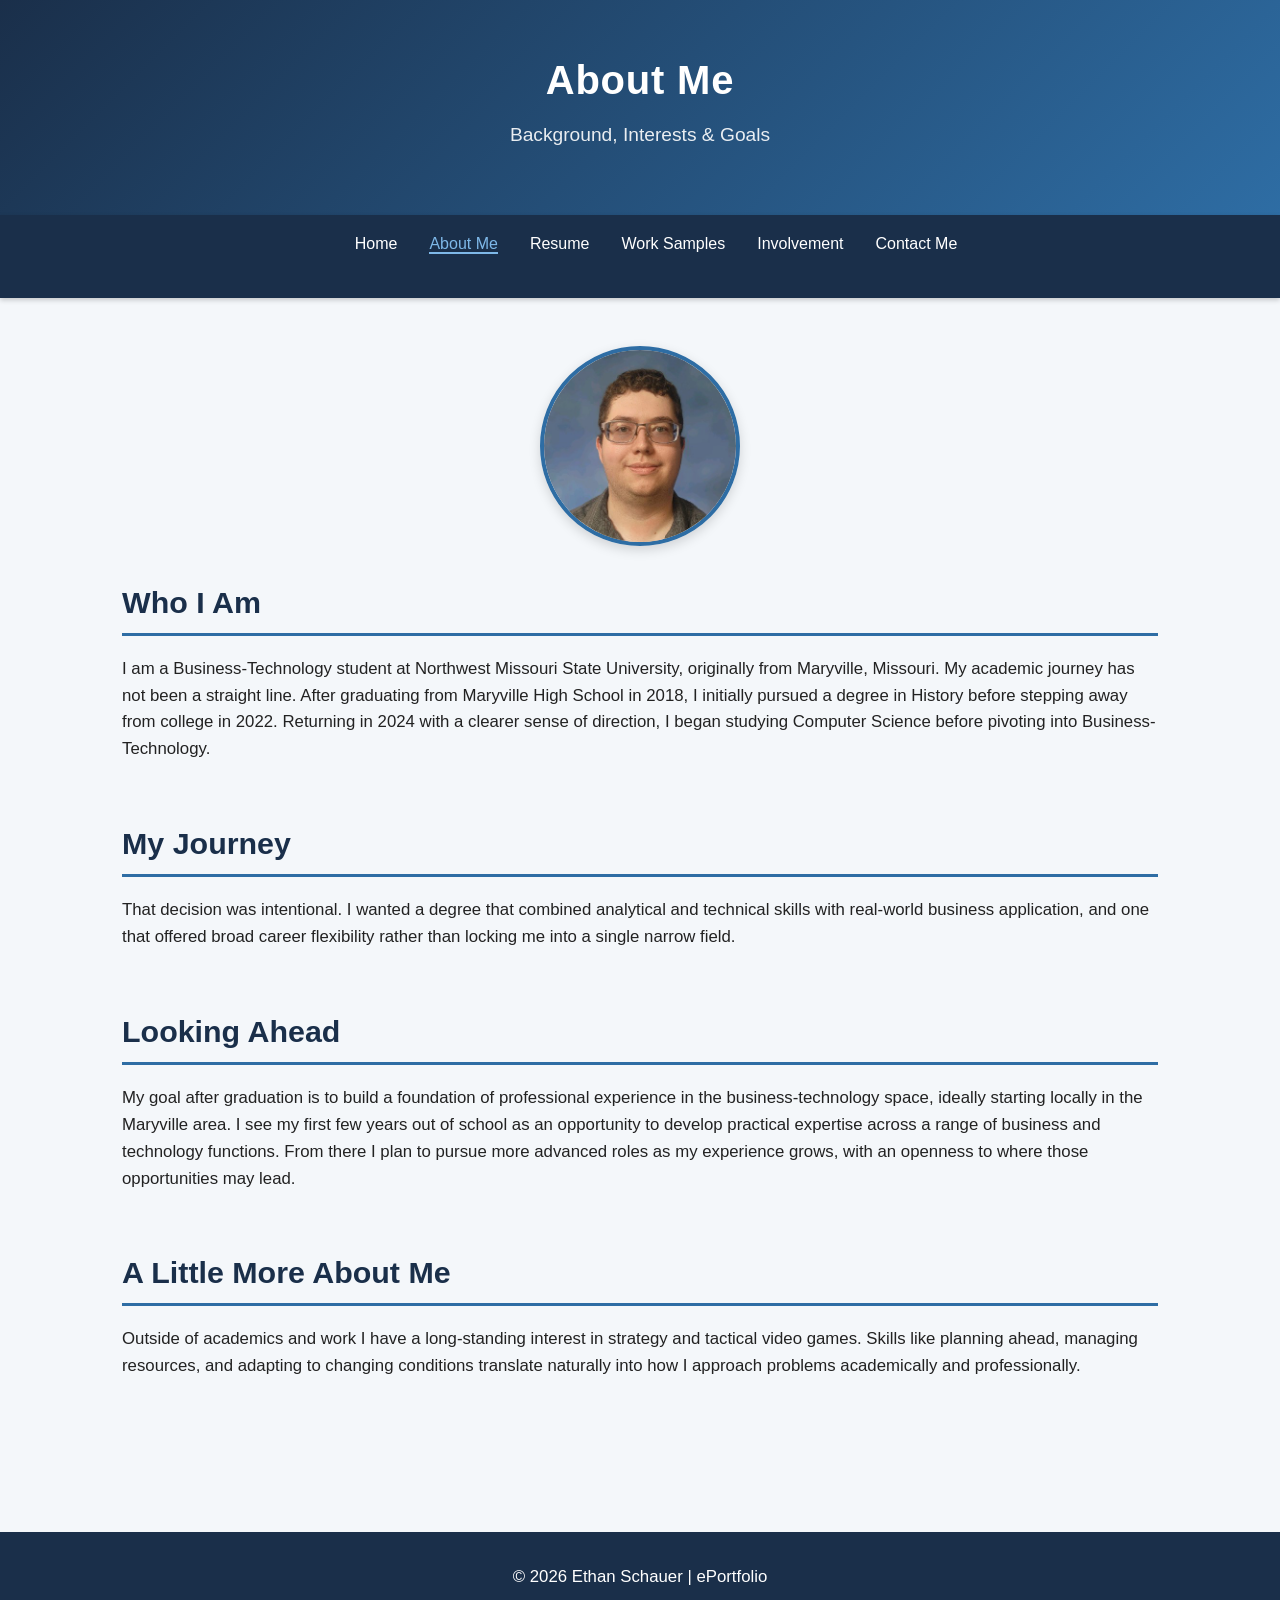
==== commit 12b31089: "beyond-the-resume changed to a-little-more-about-me" ====
--- a/about-me.html
+++ b/about-me.html
@@ -42,8 +42,8 @@
             <p>My goal after graduation is to build a foundation of professional experience in the business-technology space, ideally starting locally in the Maryville area. I see my first few years out of school as an opportunity to develop practical expertise across a range of business and technology functions. From there I plan to pursue more advanced roles as my experience grows, with an openness to where those opportunities may lead.</p>
         </section>
 
-        <section id="beyond-the-resume">
-            <h2>Beyond the Resume</h2>
+        <section id="a-little-more-about-me">
+            <h2>A Little More About Me</h2>
             <p>Outside of academics and work I have a long-standing interest in strategy and tactical video games. Skills like planning ahead, managing resources, and adapting to changing conditions translate naturally into how I approach problems academically and professionally.</p>
         </section>
 
--- a/styles.css
+++ b/styles.css
@@ -209,55 +209,6 @@
     box-shadow: 0 4px 10px rgba(0,0,0,0.2);
 }
 
-/* --- Resume Page --- */
-.resume-embed {
-    width: 100%;
-    height: 800px;
-    border: 1px solid var(--border);
-    border-radius: 8px;
-    margin-top: 1rem;
-}
-
-/* --- Work Samples Page --- */
-.sample-card {
-    background: white;
-    border-radius: 10px;
-    padding: 1.75rem;
-    border-left: 4px solid var(--steel-blue);
-    box-shadow: 0 2px 8px rgba(0,0,0,0.07);
-    margin-bottom: 2rem;
-}
-
-.sample-card h3 {
-    margin-top: 0;
-    font-size: 1.35rem;
-}
-
-.sample-tag {
-    display: inline-block;
-    background: var(--light-blue);
-    color: var(--steel-blue);
-    font-size: 0.85rem;
-    font-weight: bold;
-    padding: 0.2rem 0.65rem;
-    border-radius: 20px;
-    margin-bottom: 0.75rem;
-}
-
-/* --- Contact Page --- */
-.contact-card {
-    background: white;
-    border-radius: 10px;
-    padding: 2rem;
-    text-align: center;
-    box-shadow: 0 2px 8px rgba(0,0,0,0.07);
-    border-top: 4px solid var(--steel-blue);
-}
-
-.contact-card h3 {
-    margin-top: 0;
-}
-
 /* --- About Page --- */
 .about-photo {
     display: block;
@@ -270,6 +221,117 @@
     box-shadow: 0 4px 12px rgba(0,0,0,0.15);
 }
 
+/* --- Resume Page --- */
+.resume-embed {
+    width: 100%;
+    height: 800px;
+    border: 1px solid var(--border);
+    border-radius: 8px;
+    margin-top: 1rem;
+}
+
+/* --- Work Samples Page --- */
+.sample-card {
+    background: white;
+    border-radius: 10px;
+    padding: 1.75rem;
+    border-left: 4px solid var(--steel-blue);
+    box-shadow: 0 2px 8px rgba(0,0,0,0.07);
+    margin-bottom: 2rem;
+}
+
+.sample-card h3 {
+    margin-top: 0;
+    font-size: 1.35rem;
+}
+
+.sample-tag {
+    display: inline-block;
+    background: var(--light-blue);
+    color: var(--steel-blue);
+    font-size: 0.85rem;
+    font-weight: bold;
+    padding: 0.2rem 0.65rem;
+    border-radius: 20px;
+    margin-bottom: 0.75rem;
+}
+
+.video-embed {
+    margin-top: 1rem;
+    border-radius: 8px;
+    overflow: hidden;
+}
+
+/* --- Involvement Page --- */
+.work-photo {
+    width: 100%;
+    max-width: 500px;
+    border-radius: 8px;
+    margin: 1rem 0;
+    display: block;
+}
+
+/* --- Contact Page --- */
+.contact-card {
+    background: white;
+    border-radius: 10px;
+    padding: 2rem;
+    text-align: center;
+    box-shadow: 0 2px 8px rgba(0,0,0,0.07);
+    border-top: 4px solid var(--steel-blue);
+}
+
+.contact-card h3 {
+    margin-top: 0;
+}
+
+.contact-icon {
+    font-size: 2.5rem;
+    margin-bottom: 1rem;
+}
+
+.contact-icon.linkedin {
+    color: #0077b5;
+}
+
+.contact-icon.gmail {
+    color: #EA4335;
+}
+
+.btn-linkedin {
+    display: inline-block;
+    background: #0077b5;
+    color: white;
+    padding: 0.75rem 1.5rem;
+    border-radius: 5px;
+    text-decoration: none;
+    font-weight: bold;
+    margin-top: 1rem;
+    transition: background 0.3s, transform 0.3s;
+}
+
+.btn-linkedin:hover {
+    background: #005f8e;
+    transform: translateY(-2px);
+}
+
+.btn-gmail {
+    display: inline-block;
+    background: #EA4335;
+    color: white;
+    padding: 0.75rem 1.5rem;
+    border-radius: 5px;
+    text-decoration: none;
+    font-weight: bold;
+    margin-top: 1rem;
+    transition: background 0.3s, transform 0.3s;
+}
+
+.btn-gmail:hover {
+    background: #c0392b;
+    transform: translateY(-2px);
+}
+
 /* --- Footer --- */
 footer {
     background: var(--navy);
@@ -304,6 +366,13 @@
         padding: 2rem 1rem;
     }
 
+    .btn-light {
+        display: block;
+        width: 100%;
+        margin: 0.4rem 0;
+        text-align: center;
+    }
+    
     .resume-embed {
         height: 500px;
     }
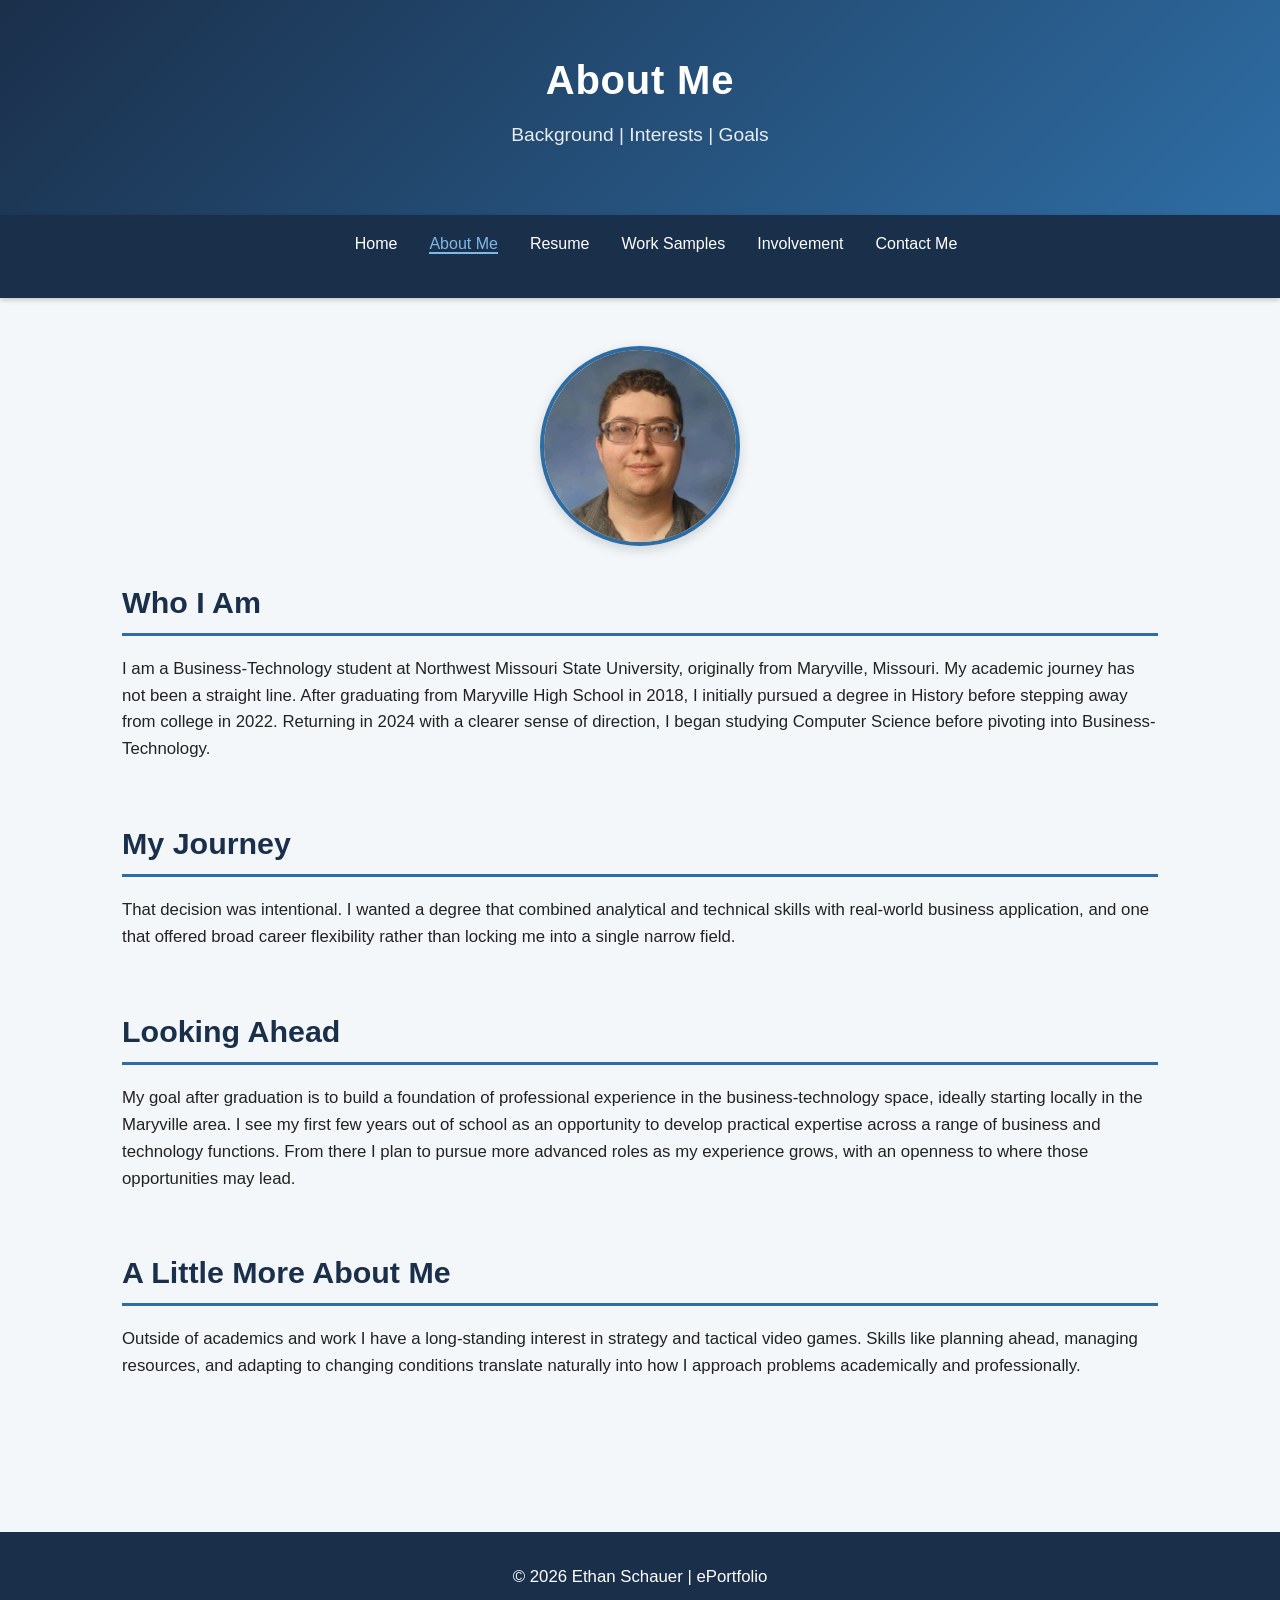
==== commit 891e9fb2: "Sub-header changes" ====
--- a/about-me.html
+++ b/about-me.html
@@ -10,7 +10,7 @@
 
     <header>
         <h1>About Me</h1>
-        <p>Background, Interests &amp; Goals</p>
+        <p>Background | Interests | Goals</p>
     </header>
 
     <nav>
--- a/styles.css
+++ b/styles.css
@@ -1,6 +1,6 @@
 /* ============================================
    Ethan Schauer - ePortfolio Stylesheet
-   Color Scheme: Navy & Steel Blue (Option A)
+   Color Scheme: Navy & Steel Blue
    ============================================ */
 
 /* --- Color Variables --- */
@@ -372,7 +372,7 @@
         margin: 0.4rem 0;
         text-align: center;
     }
-    
+
     .resume-embed {
         height: 500px;
     }
